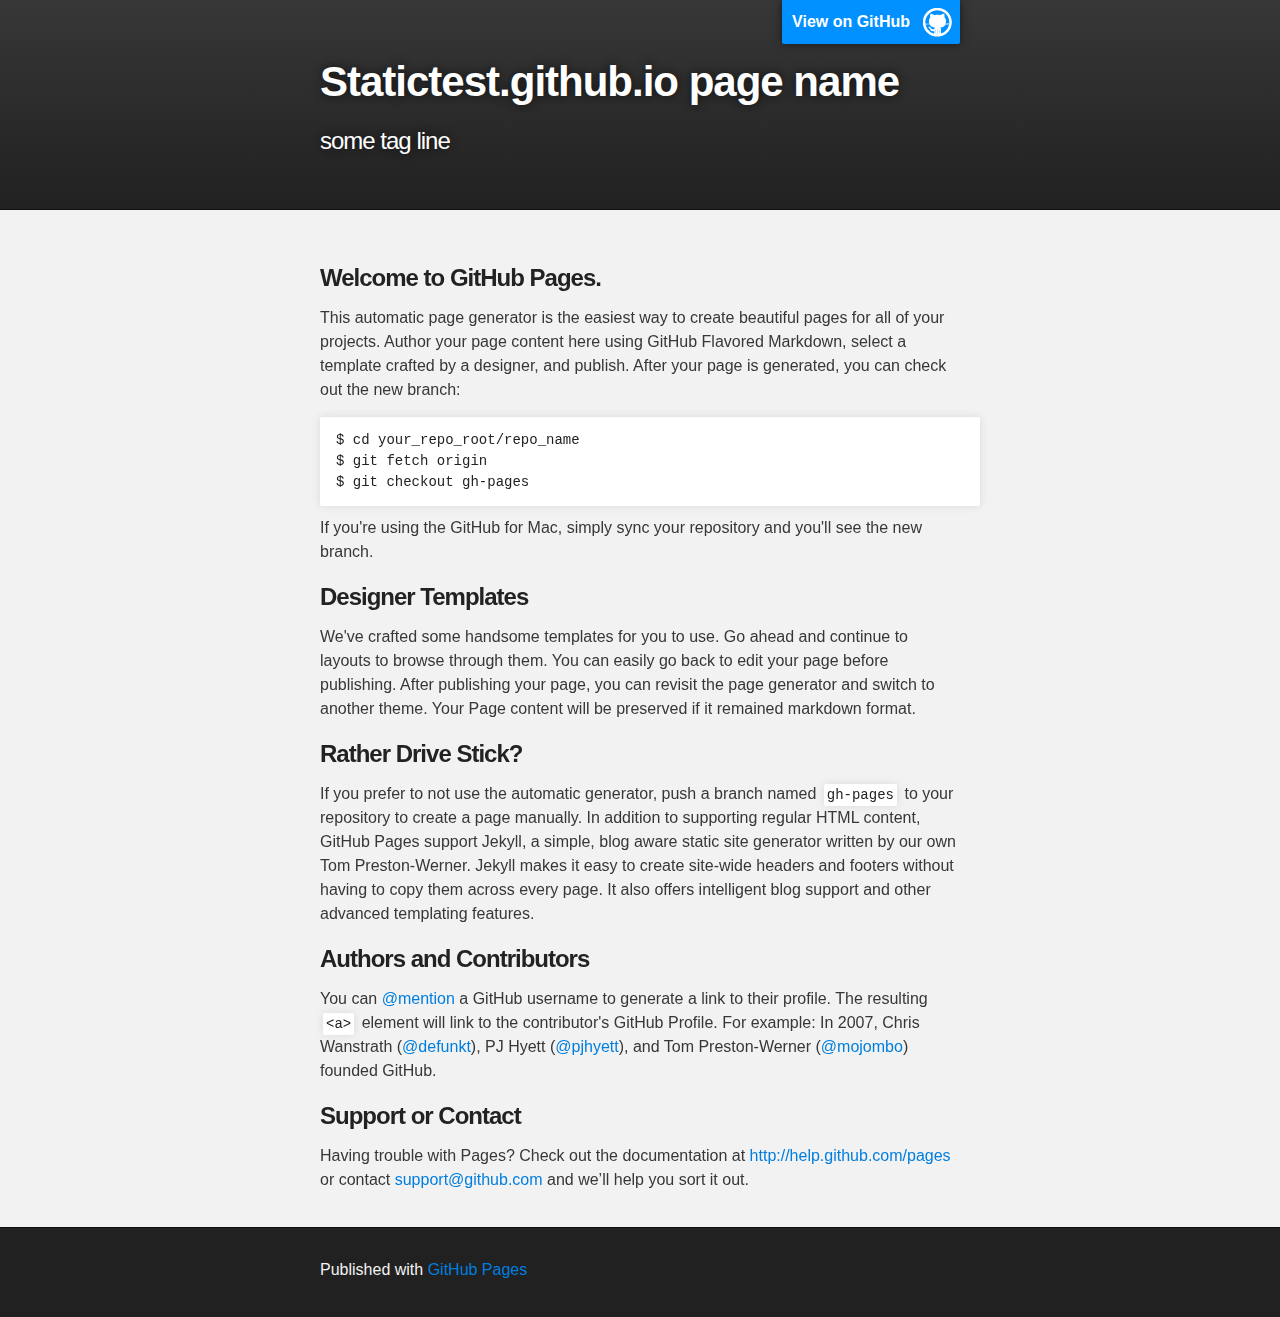
==== index.html @ cd681b22 "Replace master branch with page content via GitHub" ====
<!DOCTYPE html>
<html>

  <head>
    <meta charset='utf-8' />
    <meta http-equiv="X-UA-Compatible" content="chrome=1" />
    <meta name="description" content="Statictest.github.io page name : some tag line " />

    <link rel="stylesheet" type="text/css" media="screen" href="stylesheets/stylesheet.css">

    <title>Statictest.github.io page name</title>
  </head>

  <body>

    <!-- HEADER -->
    <div id="header_wrap" class="outer">
        <header class="inner">
          <a id="forkme_banner" href="https://github.com/statictest">View on GitHub</a>

          <h1 id="project_title">Statictest.github.io page name</h1>
          <h2 id="project_tagline">some tag line </h2>

        </header>
    </div>

    <!-- MAIN CONTENT -->
    <div id="main_content_wrap" class="outer">
      <section id="main_content" class="inner">
        <h3>Welcome to GitHub Pages.</h3>

<p>This automatic page generator is the easiest way to create beautiful pages for all of your projects. Author your page content here using GitHub Flavored Markdown, select a template crafted by a designer, and publish. After your page is generated, you can check out the new branch:</p>

<pre><code>$ cd your_repo_root/repo_name
$ git fetch origin
$ git checkout gh-pages
</code></pre>

<p>If you're using the GitHub for Mac, simply sync your repository and you'll see the new branch.</p>

<h3>Designer Templates</h3>

<p>We've crafted some handsome templates for you to use. Go ahead and continue to layouts to browse through them. You can easily go back to edit your page before publishing. After publishing your page, you can revisit the page generator and switch to another theme. Your Page content will be preserved if it remained markdown format.</p>

<h3>Rather Drive Stick?</h3>

<p>If you prefer to not use the automatic generator, push a branch named <code>gh-pages</code> to your repository to create a page manually. In addition to supporting regular HTML content, GitHub Pages support Jekyll, a simple, blog aware static site generator written by our own Tom Preston-Werner. Jekyll makes it easy to create site-wide headers and footers without having to copy them across every page. It also offers intelligent blog support and other advanced templating features.</p>

<h3>Authors and Contributors</h3>

<p>You can <a href="https://github.com/blog/821" class="user-mention">@mention</a> a GitHub username to generate a link to their profile. The resulting <code>&lt;a&gt;</code> element will link to the contributor's GitHub Profile. For example: In 2007, Chris Wanstrath (<a href="https://github.com/defunkt" class="user-mention">@defunkt</a>), PJ Hyett (<a href="https://github.com/pjhyett" class="user-mention">@pjhyett</a>), and Tom Preston-Werner (<a href="https://github.com/mojombo" class="user-mention">@mojombo</a>) founded GitHub.</p>

<h3>Support or Contact</h3>

<p>Having trouble with Pages? Check out the documentation at <a href="http://help.github.com/pages">http://help.github.com/pages</a> or contact <a href="mailto:support@github.com">support@github.com</a> and we’ll help you sort it out.</p>
      </section>
    </div>

    <!-- FOOTER  -->
    <div id="footer_wrap" class="outer">
      <footer class="inner">
        <p>Published with <a href="http://pages.github.com">GitHub Pages</a></p>
      </footer>
    </div>

    

  </body>
</html>
---- stylesheets/stylesheet.css ----
/*******************************************************************************
Slate Theme for GitHub Pages
by Jason Costello, @jsncostello
*******************************************************************************/

@import url(pygment_trac.css);

/*******************************************************************************
MeyerWeb Reset
*******************************************************************************/

html, body, div, span, applet, object, iframe,
h1, h2, h3, h4, h5, h6, p, blockquote, pre,
a, abbr, acronym, address, big, cite, code,
del, dfn, em, img, ins, kbd, q, s, samp,
small, strike, strong, sub, sup, tt, var,
b, u, i, center,
dl, dt, dd, ol, ul, li,
fieldset, form, label, legend,
table, caption, tbody, tfoot, thead, tr, th, td,
article, aside, canvas, details, embed,
figure, figcaption, footer, header, hgroup,
menu, nav, output, ruby, section, summary,
time, mark, audio, video {
  margin: 0;
  padding: 0;
  border: 0;
  font: inherit;
  vertical-align: baseline;
}

/* HTML5 display-role reset for older browsers */
article, aside, details, figcaption, figure,
footer, header, hgroup, menu, nav, section {
  display: block;
}

ol, ul {
  list-style: none;
}

blockquote, q {
}

table {
  border-collapse: collapse;
  border-spacing: 0;
}

a:focus {
  outline: none;
}

/*******************************************************************************
Theme Styles
*******************************************************************************/

body {
  box-sizing: border-box;
  color:#373737;
  background: #212121;
  font-size: 16px;
  font-family: 'Myriad Pro', Calibri, Helvetica, Arial, sans-serif;
  line-height: 1.5;
  -webkit-font-smoothing: antialiased;
}

h1, h2, h3, h4, h5, h6 {
  margin: 10px 0;
  font-weight: 700;
  color:#222222;
  font-family: 'Lucida Grande', 'Calibri', Helvetica, Arial, sans-serif;
  letter-spacing: -1px;
}

h1 {
  font-size: 36px;
  font-weight: 700;
}

h2 {
  padding-bottom: 10px;
  font-size: 32px;
  background: url('../images/bg_hr.png') repeat-x bottom;
}

h3 {
  font-size: 24px;
}

h4 {
  font-size: 21px;
}

h5 {
  font-size: 18px;
}

h6 {
  font-size: 16px;
}

p {
  margin: 10px 0 15px 0;
}

footer p {
  color: #f2f2f2;
}

a {
  text-decoration: none;
  color: #007edf;
  text-shadow: none;

  transition: color 0.5s ease;
  transition: text-shadow 0.5s ease;
  -webkit-transition: color 0.5s ease;
  -webkit-transition: text-shadow 0.5s ease;
  -moz-transition: color 0.5s ease;
  -moz-transition: text-shadow 0.5s ease;
  -o-transition: color 0.5s ease;
  -o-transition: text-shadow 0.5s ease;
  -ms-transition: color 0.5s ease;
  -ms-transition: text-shadow 0.5s ease;
}

#main_content a:hover {
  color: #0069ba;
  text-shadow: #0090ff 0px 0px 2px;
}

footer a:hover {
  color: #43adff;
  text-shadow: #0090ff 0px 0px 2px;
}

em {
  font-style: italic;
}

strong {
  font-weight: bold;
}

img {
  position: relative;
  margin: 0 auto;
  max-width: 739px;
  padding: 5px;
  margin: 10px 0 10px 0;
  border: 1px solid #ebebeb;

  box-shadow: 0 0 5px #ebebeb;
  -webkit-box-shadow: 0 0 5px #ebebeb;
  -moz-box-shadow: 0 0 5px #ebebeb;
  -o-box-shadow: 0 0 5px #ebebeb;
  -ms-box-shadow: 0 0 5px #ebebeb;
}

pre, code {
  width: 100%;
  color: #222;
  background-color: #fff;

  font-family: Monaco, "Bitstream Vera Sans Mono", "Lucida Console", Terminal, monospace;
  font-size: 14px;

  border-radius: 2px;
  -moz-border-radius: 2px;
  -webkit-border-radius: 2px;



}

pre {
  width: 100%;
  padding: 10px;
  box-shadow: 0 0 10px rgba(0,0,0,.1);
  overflow: auto;
}

code {
  padding: 3px;
  margin: 0 3px;
  box-shadow: 0 0 10px rgba(0,0,0,.1);
}

pre code {
  display: block;
  box-shadow: none;
}

blockquote {
  color: #666;
  margin-bottom: 20px;
  padding: 0 0 0 20px;
  border-left: 3px solid #bbb;
}

ul, ol, dl {
  margin-bottom: 15px
}

ul li {
  list-style: inside;
  padding-left: 20px;
}

ol li {
  list-style: decimal inside;
  padding-left: 20px;
}

dl dt {
  font-weight: bold;
}

dl dd {
  padding-left: 20px;
  font-style: italic;
}

dl p {
  padding-left: 20px;
  font-style: italic;
}

hr {
  height: 1px;
  margin-bottom: 5px;
  border: none;
  background: url('../images/bg_hr.png') repeat-x center;
}

table {
  border: 1px solid #373737;
  margin-bottom: 20px;
  text-align: left;
 }

th {
  font-family: 'Lucida Grande', 'Helvetica Neue', Helvetica, Arial, sans-serif;
  padding: 10px;
  background: #373737;
  color: #fff;
 }

td {
  padding: 10px;
  border: 1px solid #373737;
 }

form {
  background: #f2f2f2;
  padding: 20px;
}

img {
  width: 100%;
  max-width: 100%;
}

/*******************************************************************************
Full-Width Styles
*******************************************************************************/

.outer {
  width: 100%;
}

.inner {
  position: relative;
  max-width: 640px;
  padding: 20px 10px;
  margin: 0 auto;
}

#forkme_banner {
  display: block;
  position: absolute;
  top:0;
  right: 10px;
  z-index: 10;
  padding: 10px 50px 10px 10px;
  color: #fff;
  background: url('../images/blacktocat.png') #0090ff no-repeat 95% 50%;
  font-weight: 700;
  box-shadow: 0 0 10px rgba(0,0,0,.5);
  border-bottom-left-radius: 2px;
  border-bottom-right-radius: 2px;
}

#header_wrap {
  background: #212121;
  background: -moz-linear-gradient(top, #373737, #212121);
  background: -webkit-linear-gradient(top, #373737, #212121);
  background: -ms-linear-gradient(top, #373737, #212121);
  background: -o-linear-gradient(top, #373737, #212121);
  background: linear-gradient(top, #373737, #212121);
}

#header_wrap .inner {
  padding: 50px 10px 30px 10px;
}

#project_title {
  margin: 0;
  color: #fff;
  font-size: 42px;
  font-weight: 700;
  text-shadow: #111 0px 0px 10px;
}

#project_tagline {
  color: #fff;
  font-size: 24px;
  font-weight: 300;
  background: none;
  text-shadow: #111 0px 0px 10px;
}

#downloads {
  position: absolute;
  width: 210px;
  z-index: 10;
  bottom: -40px;
  right: 0;
  height: 70px;
  background: url('../images/icon_download.png') no-repeat 0% 90%;
}

.zip_download_link {
  display: block;
  float: right;
  width: 90px;
  height:70px;
  text-indent: -5000px;
  overflow: hidden;
  background: url(../images/sprite_download.png) no-repeat bottom left;
}

.tar_download_link {
  display: block;
  float: right;
  width: 90px;
  height:70px;
  text-indent: -5000px;
  overflow: hidden;
  background: url(../images/sprite_download.png) no-repeat bottom right;
  margin-left: 10px;
}

.zip_download_link:hover {
  background: url(../images/sprite_download.png) no-repeat top left;
}

.tar_download_link:hover {
  background: url(../images/sprite_download.png) no-repeat top right;
}

#main_content_wrap {
  background: #f2f2f2;
  border-top: 1px solid #111;
  border-bottom: 1px solid #111;
}

#main_content {
  padding-top: 40px;
}

#footer_wrap {
  background: #212121;
}



/*******************************************************************************
Small Device Styles
*******************************************************************************/

@media screen and (max-width: 480px) {
  body {
    font-size:14px;
  }

  #downloads {
    display: none;
  }

  .inner {
    min-width: 320px;
    max-width: 480px;
  }

  #project_title {
  font-size: 32px;
  }

  h1 {
    font-size: 28px;
  }

  h2 {
    font-size: 24px;
  }

  h3 {
    font-size: 21px;
  }

  h4 {
    font-size: 18px;
  }

  h5 {
    font-size: 14px;
  }

  h6 {
    font-size: 12px;
  }

  code, pre {
    min-width: 320px;
    max-width: 480px;
    font-size: 11px;
  }

}
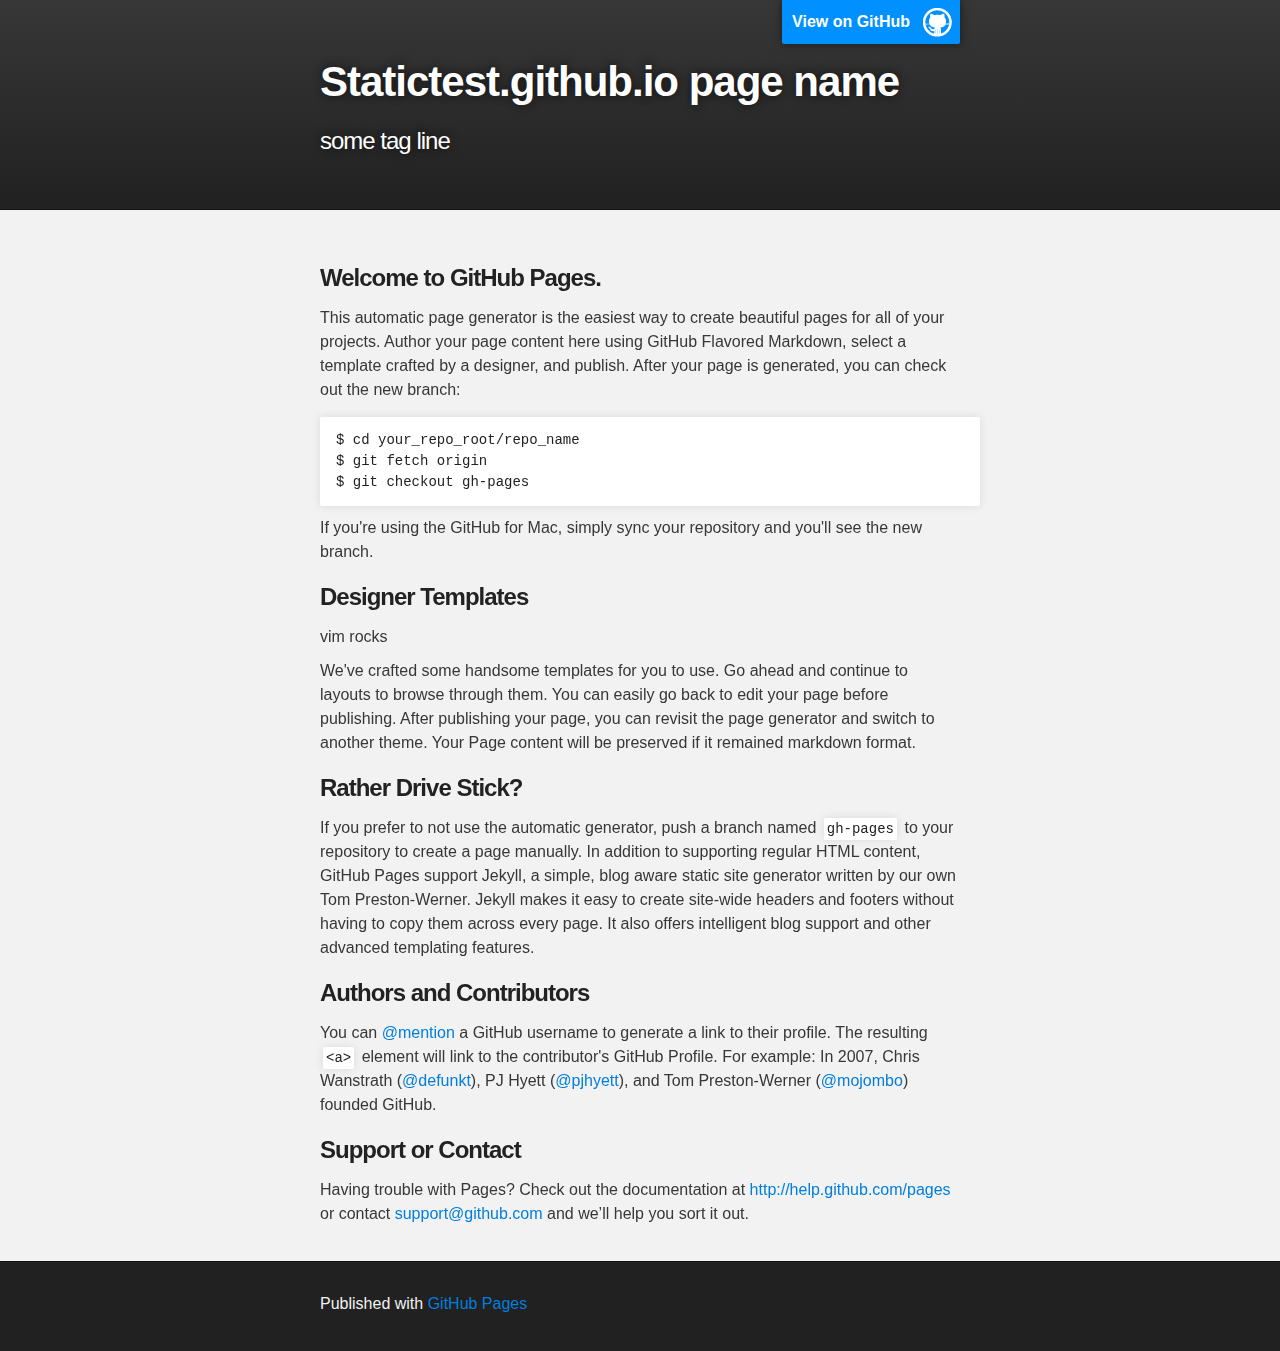
==== commit 0a6953d7: "initial edit" ====
--- a/index.html
+++ b/index.html
@@ -39,6 +39,7 @@
 <p>If you're using the GitHub for Mac, simply sync your repository and you'll see the new branch.</p>
 
 <h3>Designer Templates</h3>
+<b>vim rocks</b>
 
 <p>We've crafted some handsome templates for you to use. Go ahead and continue to layouts to browse through them. You can easily go back to edit your page before publishing. After publishing your page, you can revisit the page generator and switch to another theme. Your Page content will be preserved if it remained markdown format.</p>
 
